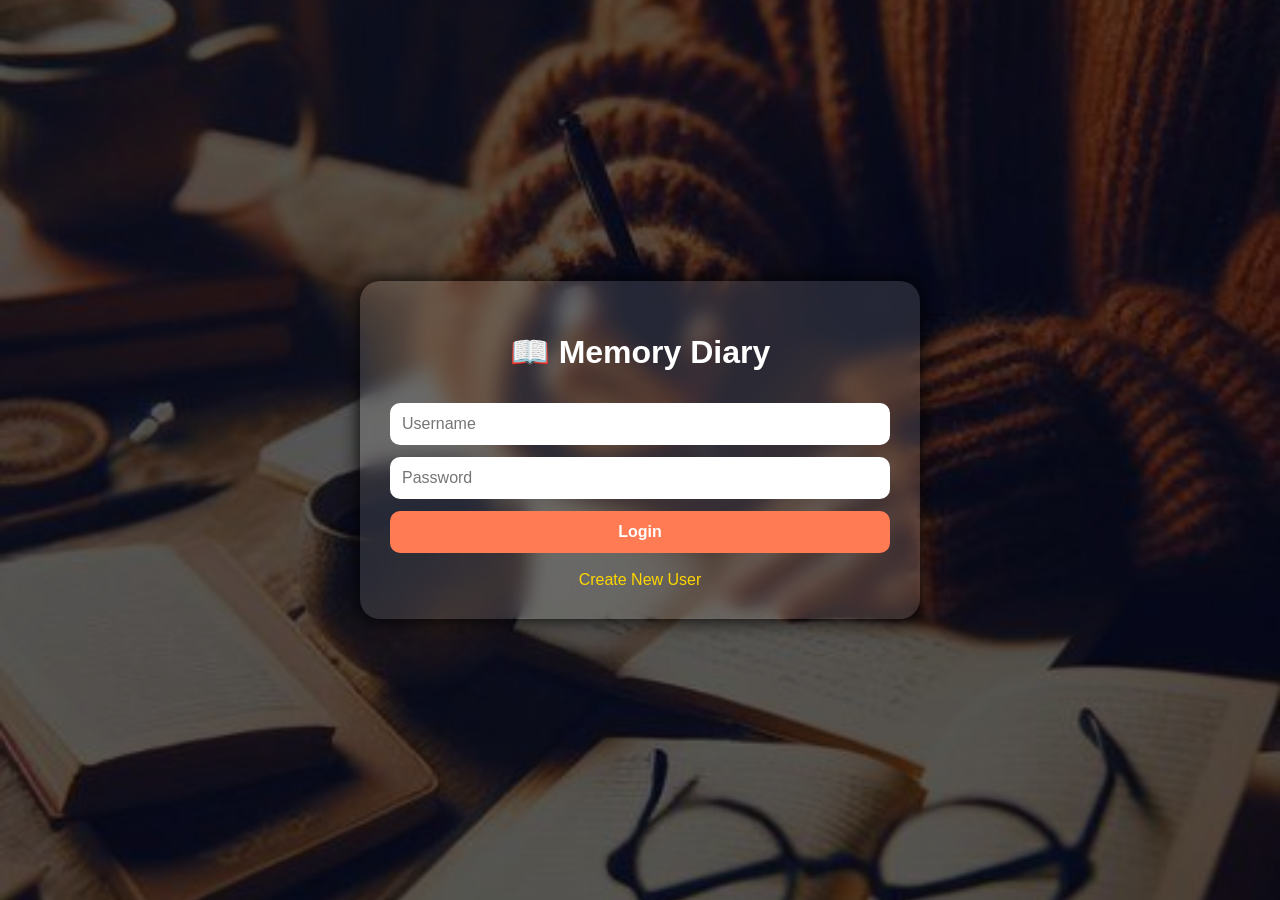
==== index.html @ b6e3a00a "Initial Memory Diary Upload" ====
<!DOCTYPE html>
<html>

<head>

    <title>Memory Diary Login</title>

    <link rel="stylesheet" href="style.css">

</head>

<body>

    <div class="overlay">

        <div class="container">

            <h1>📖 Memory Diary</h1>

            <input
                type="text"
                id="loginUsername"
                placeholder="Username"
            >

            <input
                type="password"
                id="loginPassword"
                placeholder="Password"
            >

            <button onclick="login()">
                Login
            </button>

            <br><br>

            <a href="signup.html">
                Create New User
            </a>

        </div>

    </div>

    <script src="script.js"></script>

</body>

</html>
---- style.css ----
body{
    margin:0;
    padding:0;
    font-family:Arial;
    background-image:url('background.jpg');
    background-size:cover;
    background-position:center;
    min-height:100vh;
}

.overlay{
    width:100%;
    min-height:100vh;
    background:rgba(0,0,0,0.6);

    display:flex;
    justify-content:center;
    align-items:center;

    padding:20px;
    box-sizing:border-box;
}

.container{
    width:100%;
    max-width:500px;

    background:rgba(255,255,255,0.12);

    backdrop-filter:blur(10px);

    padding:30px;

    border-radius:20px;

    color:white;

    box-shadow:0px 0px 20px black;

    text-align:center;
}

h1{
    margin-bottom:20px;
}

input,
textarea,
button{
    width:100%;

    padding:12px;

    margin-top:12px;

    border:none;

    border-radius:10px;

    box-sizing:border-box;

    font-size:16px;
}

textarea{
    height:300px;
    resize:vertical;
}

button{
    background:#ff7b54;
    color:white;
    cursor:pointer;
    transition:0.3s;
    font-weight:bold;
}

button:hover{
    background:#ff5722;
}

.memoryCard{
    margin-top:15px;
}

.dateButton{
    width:100%;
    padding:15px;
    border:none;
    border-radius:12px;
    background:rgba(255,255,255,0.2);
    color:white;
    font-size:18px;
    cursor:pointer;
}

.dateButton:hover{
    background:rgba(255,255,255,0.35);
}

a{
    color:gold;
    text-decoration:none;
}
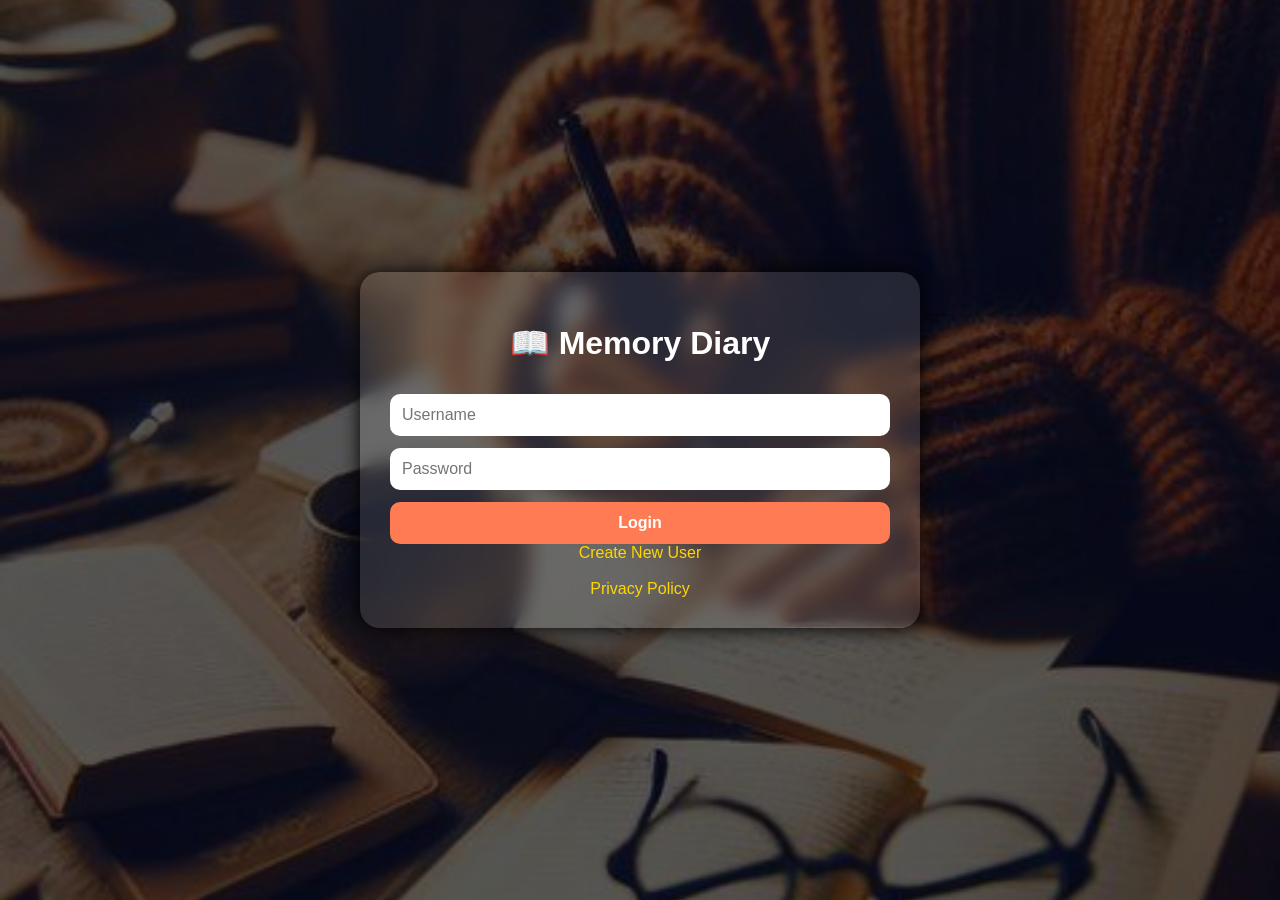
==== commit f85943cc: "Add files via upload" ====
--- a/index.html
+++ b/index.html
@@ -2,11 +2,9 @@
 <html>
 
 <head>
-
-    <title>Memory Diary Login</title>
+    <title>Login</title>
 
     <link rel="stylesheet" href="style.css">
-
 </head>
 
 <body>
@@ -20,23 +18,27 @@
             <input
                 type="text"
                 id="loginUsername"
-                placeholder="Username"
-            >
+                placeholder="Username">
 
             <input
                 type="password"
                 id="loginPassword"
-                placeholder="Password"
-            >
+                placeholder="Password">
 
             <button onclick="login()">
                 Login
             </button>
 
-            <br><br>
+            <br>
 
             <a href="signup.html">
                 Create New User
+            </a>
+
+            <br><br>
+
+            <a href="privacy.html">
+                Privacy Policy
             </a>
 
         </div>
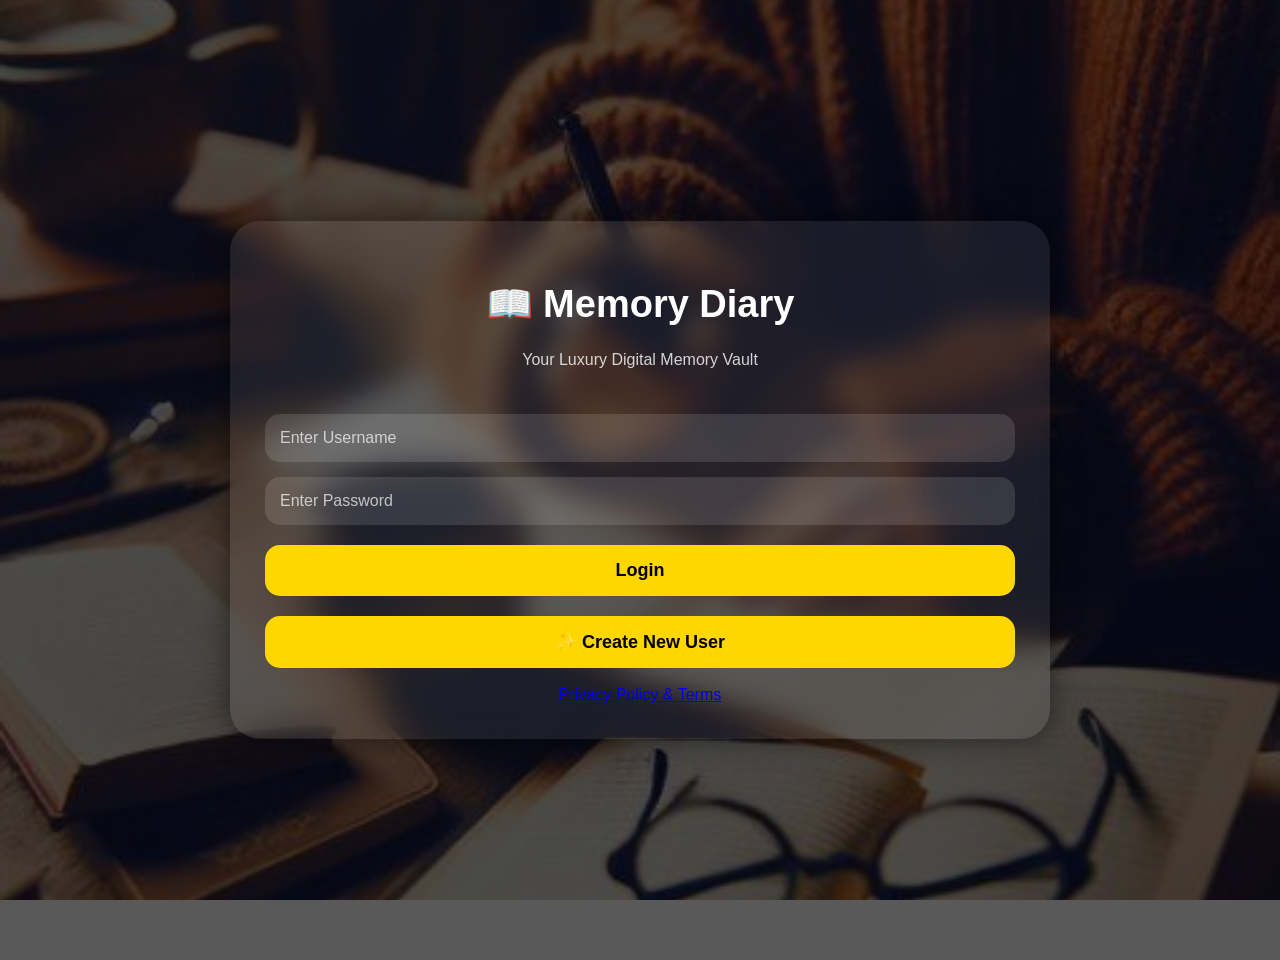
==== commit 8cfd3a0c: "Add files via upload" ====
--- a/index.html
+++ b/index.html
@@ -2,50 +2,74 @@
 <html>
 
 <head>
-    <title>Login</title>
+
+    <title>Memory Diary</title>
 
     <link rel="stylesheet" href="style.css">
+
+    <meta charset="UTF-8">
+
+    <meta name="viewport" content="width=device-width, initial-scale=1.0">
+
 </head>
 
 <body>
 
-    <div class="overlay">
+<div class="overlay">
 
-        <div class="container">
+<div class="container">
 
-            <h1>📖 Memory Diary</h1>
+    <h1>
+        📖 Memory Diary
+    </h1>
 
-            <input
-                type="text"
-                id="loginUsername"
-                placeholder="Username">
+    <p class="subtitle">
 
-            <input
-                type="password"
-                id="loginPassword"
-                placeholder="Password">
+        Your Luxury Digital Memory Vault
 
-            <button onclick="login()">
-                Login
-            </button>
+    </p>
 
-            <br>
+    <input
+        type="text"
+        id="loginUsername"
+        placeholder="Enter Username"
+    >
 
-            <a href="signup.html">
-                Create New User
-            </a>
+    <input
+        type="password"
+        id="loginPassword"
+        placeholder="Enter Password"
+    >
 
-            <br><br>
+    <button onclick="login()">
 
-            <a href="privacy.html">
-                Privacy Policy
-            </a>
+        Login
 
-        </div>
+    </button>
 
-    </div>
+    <button onclick="location.href='signup.html'">
 
-    <script src="script.js"></script>
+        ✨ Create New User
+
+    </button>
+
+    <br><br>
+
+    <center>
+
+        <a href="privacy.html">
+
+            Privacy Policy & Terms
+
+        </a>
+
+    </center>
+
+</div>
+
+</div>
+
+<script src="script.js"></script>
 
 </body>
 
--- a/style.css
+++ b/style.css
@@ -1,104 +1,476 @@
 body{
-    margin:0;
-    padding:0;
-    font-family:Arial;
-    background-image:url('background.jpg');
-    background-size:cover;
-    background-position:center;
-    min-height:100vh;
-}
+
+    margin: 0;
+
+    padding: 0;
+
+    font-family: Arial, sans-serif;
+
+    background-image: url("memory_diary_background.jpg");
+
+    background-size: cover;
+
+    background-position: center;
+
+    background-attachment: fixed;
+
+    color: white;
+
+}
+
+
+
+
 
 .overlay{
-    width:100%;
-    min-height:100vh;
-    background:rgba(0,0,0,0.6);
-
-    display:flex;
-    justify-content:center;
-    align-items:center;
-
-    padding:20px;
-    box-sizing:border-box;
-}
+
+    min-height: 100vh;
+
+    background: rgba(0,0,0,0.65);
+
+    display: flex;
+
+    justify-content: center;
+
+    align-items: center;
+
+    padding: 30px;
+
+}
+
+
+
+
 
 .container{
-    width:100%;
-    max-width:500px;
-
-    background:rgba(255,255,255,0.12);
-
-    backdrop-filter:blur(10px);
-
-    padding:30px;
-
-    border-radius:20px;
-
-    color:white;
-
-    box-shadow:0px 0px 20px black;
-
-    text-align:center;
-}
+
+    width: 100%;
+
+    max-width: 750px;
+
+    background: rgba(255,255,255,0.08);
+
+    backdrop-filter: blur(14px);
+
+    border-radius: 30px;
+
+    padding: 35px;
+
+    box-shadow: 0 0 30px rgba(0,0,0,0.5);
+
+    text-align: center;
+
+}
+
+
+
+
 
 h1{
-    margin-bottom:20px;
-}
+
+    margin-bottom: 25px;
+
+    font-size: 38px;
+
+}
+
+
+
+
+
+.sectionTitle{
+
+    text-align: left;
+
+    margin-top: 40px;
+
+    margin-bottom: 15px;
+
+    font-size: 24px;
+
+}
+
+
+
+
+
+.subtitle{
+
+    opacity: 0.8;
+
+    margin-bottom: 30px;
+
+}
+
+
+
+
 
 input,
 textarea,
+select{
+
+    width: 100%;
+
+    padding: 15px;
+
+    margin-top: 15px;
+
+    border: none;
+
+    border-radius: 15px;
+
+    background: rgba(255,255,255,0.12);
+
+    color: white;
+
+    font-size: 16px;
+
+    box-sizing: border-box;
+
+}
+
+
+
+
+
+textarea{
+
+    min-height: 220px;
+
+    resize: vertical;
+
+}
+
+
+
+
+
+input::placeholder,
+textarea::placeholder{
+
+    color: rgba(255,255,255,0.7);
+
+}
+
+
+
+
+
 button{
-    width:100%;
-
-    padding:12px;
-
-    margin-top:12px;
-
-    border:none;
-
-    border-radius:10px;
-
-    box-sizing:border-box;
-
-    font-size:16px;
-}
-
-textarea{
-    height:300px;
-    resize:vertical;
-}
-
-button{
-    background:#ff7b54;
-    color:white;
-    cursor:pointer;
-    transition:0.3s;
-    font-weight:bold;
-}
+
+    width: 100%;
+
+    padding: 15px;
+
+    margin-top: 20px;
+
+    border: none;
+
+    border-radius: 15px;
+
+    background: gold;
+
+    color: black;
+
+    font-size: 18px;
+
+    font-weight: bold;
+
+    cursor: pointer;
+
+    transition: 0.3s;
+
+}
+
+
+
+
 
 button:hover{
-    background:#ff5722;
-}
+
+    transform: scale(1.03);
+
+}
+
+
+
+
 
 .memoryCard{
-    margin-top:15px;
-}
-
-.dateButton{
-    width:100%;
-    padding:15px;
-    border:none;
-    border-radius:12px;
-    background:rgba(255,255,255,0.2);
-    color:white;
-    font-size:18px;
-    cursor:pointer;
-}
-
-.dateButton:hover{
-    background:rgba(255,255,255,0.35);
-}
-
-a{
-    color:gold;
-    text-decoration:none;
+
+    background: rgba(255,255,255,0.08);
+
+    backdrop-filter: blur(10px);
+
+    border-radius: 20px;
+
+    padding: 20px;
+
+    margin-top: 20px;
+
+    text-align: left;
+
+    box-shadow: 0 0 20px rgba(0,0,0,0.4);
+
+}
+
+
+
+
+
+.memoryImage{
+
+    width: 100%;
+
+    height: 220px;
+
+    object-fit: cover;
+
+    border-radius: 15px;
+
+    margin-bottom: 15px;
+
+}
+
+
+
+
+
+.viewImage{
+
+    width: 100%;
+
+    max-height: 450px;
+
+    object-fit: cover;
+
+    border-radius: 20px;
+
+    margin-bottom: 20px;
+
+}
+
+
+
+
+
+.badge{
+
+    display: inline-block;
+
+    padding: 8px 14px;
+
+    border-radius: 30px;
+
+    background: gold;
+
+    color: black;
+
+    margin-top: 10px;
+
+    margin-right: 10px;
+
+    font-weight: bold;
+
+}
+
+
+
+
+
+.checkRow{
+
+    display: flex;
+
+    justify-content: space-between;
+
+    align-items: center;
+
+    margin-top: 15px;
+
+}
+
+
+
+
+
+.uploadLabel{
+
+    display: block;
+
+    margin-top: 20px;
+
+    margin-bottom: 10px;
+
+    font-size: 18px;
+
+    text-align: left;
+
+}
+
+
+
+
+
+#timelineContainer,
+#favoriteContainer,
+#lockedContainer{
+
+    margin-top: 20px;
+
+}
+
+
+
+
+
+input[type="date"]{
+
+    cursor: pointer;
+
+}
+
+
+
+
+
+.policyBox{
+
+    background: rgba(255,255,255,0.08);
+
+    padding: 20px;
+
+    border-radius: 18px;
+
+    margin-top: 20px;
+
+    text-align: left;
+
+}
+
+
+
+
+
+.policyBox ul{
+
+    padding-left: 20px;
+
+}
+
+
+
+
+
+.policyBox li{
+
+    margin-top: 10px;
+
+    line-height: 1.7;
+
+}
+
+
+
+
+
+.mailButton{
+
+    display: inline-block;
+
+    margin-top: 15px;
+
+    padding: 12px 20px;
+
+    border-radius: 15px;
+
+    background: gold;
+
+    color: black;
+
+    text-decoration: none;
+
+    font-weight: bold;
+
+}
+
+
+
+
+
+.streakBox{
+
+    background: rgba(255,215,0,0.15);
+
+    border: 2px solid gold;
+
+    border-radius: 20px;
+
+    padding: 15px;
+
+    margin-bottom: 25px;
+
+}
+
+
+
+
+
+.dailyReminder{
+
+    background: rgba(255,255,255,0.08);
+
+    border-radius: 18px;
+
+    padding: 15px;
+
+    margin-bottom: 20px;
+
+    font-size: 18px;
+
+}
+
+
+
+
+
+hr{
+
+    border: 1px solid rgba(255,255,255,0.2);
+
+    margin-top: 25px;
+
+    margin-bottom: 25px;
+
+}
+
+
+
+
+
+@media(max-width:768px){
+
+    .container{
+
+        padding: 20px;
+
+    }
+
+
+
+    h1{
+
+        font-size: 30px;
+
+    }
+
+
+
+    .sectionTitle{
+
+        font-size: 22px;
+
+    }
+
 }
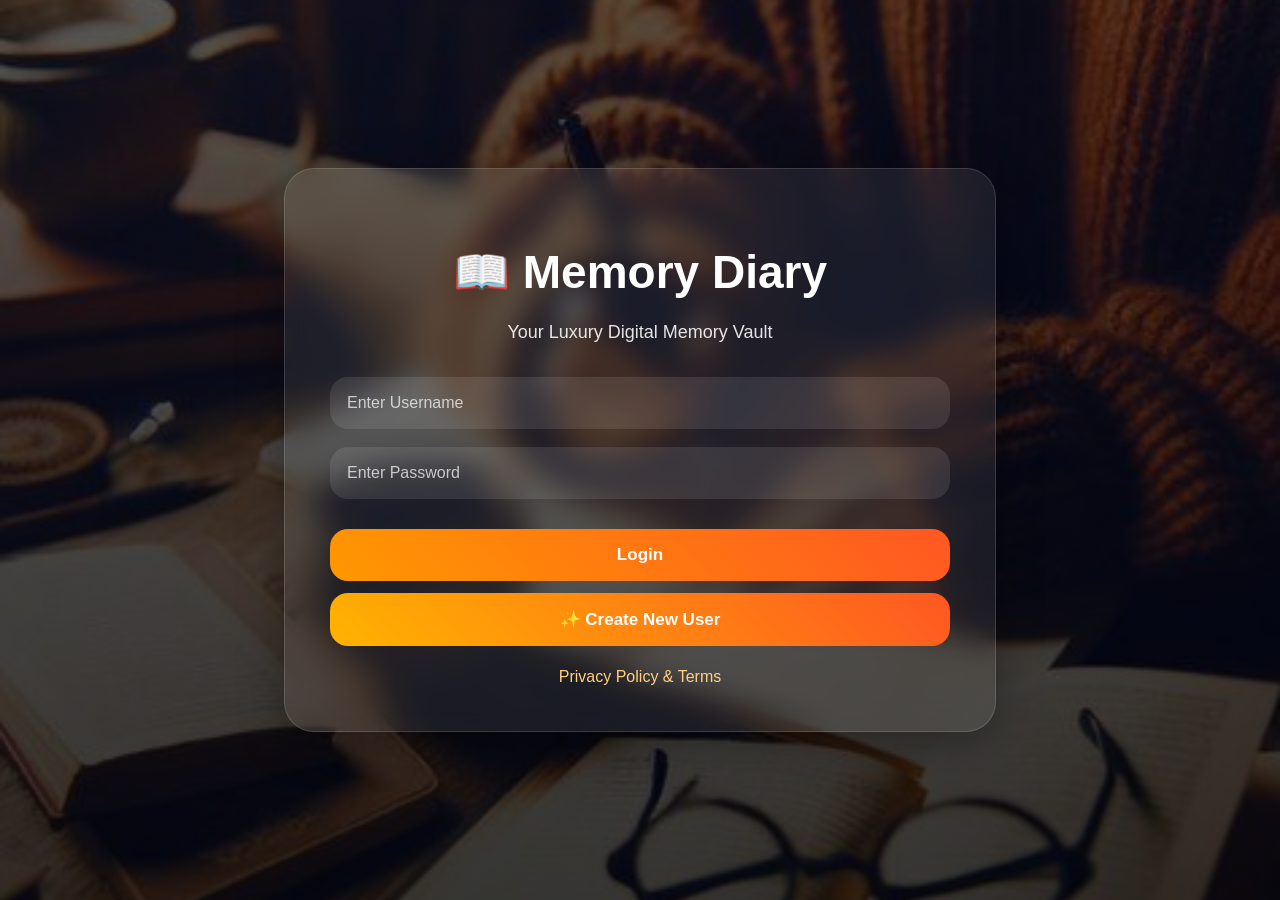
==== commit 83aabff7: "Add files via upload" ====
--- a/index.html
+++ b/index.html
@@ -1,75 +1,70 @@
 <!DOCTYPE html>
-<html>
+<html lang="en">
 
 <head>
+
+    <meta charset="UTF-8">
+
+    <meta name="viewport" content="width=device-width, initial-scale=1.0">
 
     <title>Memory Diary</title>
 
     <link rel="stylesheet" href="style.css">
 
-    <meta charset="UTF-8">
-
-    <meta name="viewport" content="width=device-width, initial-scale=1.0">
-
 </head>
 
 <body>
 
-<div class="overlay">
+    <!-- LOGIN PAGE -->
 
-<div class="container">
+    <div class="login-page">
 
-    <h1>
-        📖 Memory Diary
-    </h1>
+        <div class="login-box">
 
-    <p class="subtitle">
+            <h1>
+                📖 Memory Diary
+            </h1>
 
-        Your Luxury Digital Memory Vault
+            <p class="subtitle">
+                Your Luxury Digital Memory Vault
+            </p>
 
-    </p>
+            <input
+                type="text"
+                id="loginUsername"
+                placeholder="Enter Username"
+            >
 
-    <input
-        type="text"
-        id="loginUsername"
-        placeholder="Enter Username"
-    >
+            <input
+                type="password"
+                id="loginPassword"
+                placeholder="Enter Password"
+            >
 
-    <input
-        type="password"
-        id="loginPassword"
-        placeholder="Enter Password"
-    >
+            <button onclick="login()">
+                Login
+            </button>
 
-    <button onclick="login()">
+            <button
+                class="create-btn"
+                onclick="window.location.href='signup.html'"
+            >
+                ✨ Create New User
+            </button>
 
-        Login
+            <div class="login-link">
 
-    </button>
+                <a href="privacy.html">
+                    Privacy Policy & Terms
+                </a>
 
-    <button onclick="location.href='signup.html'">
+            </div>
 
-        ✨ Create New User
+        </div>
 
-    </button>
+    </div>
 
-    <br><br>
-
-    <center>
-
-        <a href="privacy.html">
-
-            Privacy Policy & Terms
-
-        </a>
-
-    </center>
-
-</div>
-
-</div>
-
-<script src="script.js"></script>
+    <script src="script.js"></script>
 
 </body>
 
--- a/style.css
+++ b/style.css
@@ -1,476 +1,880 @@
+/* =========================================
+   BODY
+========================================= */
+
 body{
 
-    margin: 0;
-
-    padding: 0;
-
-    font-family: Arial, sans-serif;
-
-    background-image: url("memory_diary_background.jpg");
-
-    background-size: cover;
-
-    background-position: center;
-
-    background-attachment: fixed;
-
-    color: white;
-
-}
-
-
-
-
+    margin:0;
+    padding:0;
+
+    font-family:Arial, sans-serif;
+
+    background:
+    linear-gradient(
+        rgba(0,0,0,0.60),
+        rgba(0,0,0,0.75)
+    ),
+    url("memory_diary_background.jpg");
+
+    background-size:cover;
+    background-position:center;
+    background-repeat:no-repeat;
+    background-attachment:fixed;
+
+    min-height:100vh;
+
+    color:white;
+
+    overflow-x:hidden;
+}
+
+
+/* =========================================
+   LOGIN PAGE
+========================================= */
+
+.login-page{
+
+    width:100%;
+    min-height:100vh;
+
+    display:flex;
+
+    justify-content:center;
+    align-items:center;
+
+    padding:20px;
+
+    box-sizing:border-box;
+}
+
+
+/* =========================================
+   LOGIN BOX
+========================================= */
+
+.login-box{
+
+    width:100%;
+    max-width:620px;
+
+    padding:45px;
+
+    border-radius:30px;
+
+    background:
+    rgba(255,255,255,0.08);
+
+    backdrop-filter:blur(14px);
+
+    border:
+    1px solid rgba(255,255,255,0.14);
+
+    box-shadow:
+    0 10px 45px rgba(0,0,0,0.35);
+
+    animation:fadeUp 0.7s ease;
+}
+
+
+/* =========================================
+   NAVBAR
+========================================= */
+
+.navbar{
+
+    position:fixed;
+
+    top:0;
+    left:0;
+
+    width:100%;
+
+    display:flex;
+
+    justify-content:space-between;
+    align-items:center;
+
+    padding:15px 25px;
+
+    box-sizing:border-box;
+
+    backdrop-filter:blur(12px);
+
+    background:
+    rgba(0,0,0,0.35);
+
+    border-bottom:
+    1px solid rgba(255,255,255,0.12);
+
+    z-index:999;
+}
+
+
+.nav-left{
+
+    display:flex;
+    align-items:center;
+
+    gap:15px;
+}
+
+
+.logo{
+
+    font-size:24px;
+
+    font-weight:bold;
+
+    letter-spacing:1px;
+}
+
+
+/* =========================================
+   OVERLAY
+========================================= */
 
 .overlay{
 
-    min-height: 100vh;
-
-    background: rgba(0,0,0,0.65);
-
-    display: flex;
-
-    justify-content: center;
-
-    align-items: center;
-
-    padding: 30px;
-
-}
-
-
-
-
+    width:100%;
+
+    min-height:100vh;
+
+    display:flex;
+
+    justify-content:center;
+    align-items:center;
+
+    padding:100px 20px 40px 20px;
+
+    box-sizing:border-box;
+}
+
+
+/* =========================================
+   MAIN CONTAINER
+========================================= */
 
 .container{
 
-    width: 100%;
-
-    max-width: 750px;
-
-    background: rgba(255,255,255,0.08);
-
-    backdrop-filter: blur(14px);
-
-    border-radius: 30px;
-
-    padding: 35px;
-
-    box-shadow: 0 0 30px rgba(0,0,0,0.5);
-
-    text-align: center;
-
-}
-
-
-
-
+    width:100%;
+
+    max-width:700px;
+
+    margin:auto;
+
+    padding:38px;
+
+    border-radius:28px;
+
+    background:
+    rgba(255,255,255,0.08);
+
+    backdrop-filter:blur(14px);
+
+    border:
+    1px solid rgba(255,255,255,0.14);
+
+    box-shadow:
+    0 10px 45px rgba(0,0,0,0.35);
+
+    animation:fadeUp 0.7s ease;
+}
+
+
+/* =========================================
+   HOME CONTAINER
+========================================= */
+
+.home-container{
+
+    margin-top:30px;
+}
+
+
+/* =========================================
+   HEADINGS
+========================================= */
 
 h1{
 
-    margin-bottom: 25px;
-
-    font-size: 38px;
-
-}
-
-
-
-
-
-.sectionTitle{
-
-    text-align: left;
-
-    margin-top: 40px;
-
-    margin-bottom: 15px;
-
-    font-size: 24px;
-
-}
-
-
-
+    text-align:center;
+
+    font-size:46px;
+
+    margin-bottom:12px;
+}
 
 
 .subtitle{
 
-    opacity: 0.8;
-
-    margin-bottom: 30px;
-
-}
-
-
-
-
+    text-align:center;
+
+    opacity:0.88;
+
+    line-height:1.7;
+
+    margin-bottom:30px;
+
+    font-size:18px;
+}
+
+
+/* =========================================
+   INPUTS
+========================================= */
 
 input,
 textarea,
 select{
 
-    width: 100%;
-
-    padding: 15px;
-
-    margin-top: 15px;
-
-    border: none;
-
-    border-radius: 15px;
-
-    background: rgba(255,255,255,0.12);
-
-    color: white;
-
-    font-size: 16px;
-
-    box-sizing: border-box;
-
-}
-
-
-
+    width:100%;
+
+    padding:17px;
+
+    margin-bottom:18px;
+
+    border:none;
+
+    border-radius:18px;
+
+    background:
+    rgba(255,255,255,0.10);
+
+    color:white;
+
+    font-size:16px;
+
+    outline:none;
+
+    box-sizing:border-box;
+
+    transition:0.3s;
+}
+
+
+input:focus,
+textarea:focus,
+select:focus{
+
+    transform:scale(1.02);
+
+    background:
+    rgba(255,255,255,0.16);
+}
 
 
 textarea{
 
-    min-height: 220px;
-
-    resize: vertical;
-
-}
-
-
-
+    min-height:180px;
+
+    resize:vertical;
+}
 
 
 input::placeholder,
 textarea::placeholder{
 
-    color: rgba(255,255,255,0.7);
-
-}
-
-
-
-
+    color:
+    rgba(255,255,255,0.72);
+}
+
+
+/* =========================================
+   BUTTONS
+========================================= */
 
 button{
 
-    width: 100%;
-
-    padding: 15px;
-
-    margin-top: 20px;
-
-    border: none;
-
-    border-radius: 15px;
-
-    background: gold;
-
-    color: black;
-
-    font-size: 18px;
-
-    font-weight: bold;
-
-    cursor: pointer;
-
-    transition: 0.3s;
-
-}
-
-
-
+    width:100%;
+
+    padding:16px;
+
+    border:none;
+
+    border-radius:18px;
+
+    background:
+    linear-gradient(
+        45deg,
+        #ff9800,
+        #ff5722
+    );
+
+    color:white;
+
+    font-size:17px;
+
+    font-weight:bold;
+
+    cursor:pointer;
+
+    transition:0.3s;
+
+    margin-top:12px;
+}
 
 
 button:hover{
 
-    transform: scale(1.03);
-
-}
-
-
-
-
+    transform:
+    translateY(-3px);
+
+    box-shadow:
+    0 8px 25px rgba(255,152,0,0.45);
+}
+
+
+/* =========================================
+   CREATE USER BUTTON
+========================================= */
+
+.create-btn{
+
+    background:
+    linear-gradient(
+        45deg,
+        #ffb300,
+        #ff5722
+    );
+}
+
+
+/* =========================================
+   BACK BUTTON
+========================================= */
+
+.backBtn{
+
+    width:auto;
+
+    padding:11px 22px;
+
+    margin:0;
+
+    border-radius:14px;
+
+    background:
+    rgba(255,255,255,0.12);
+
+    border:
+    1px solid rgba(255,255,255,0.15);
+
+    backdrop-filter:blur(8px);
+
+    font-size:15px;
+}
+
+
+.backBtn:hover{
+
+    background:
+    rgba(255,255,255,0.20);
+}
+
+
+/* =========================================
+   HOME BUTTONS
+========================================= */
+
+.homeButtons{
+
+    display:grid;
+
+    grid-template-columns:
+    repeat(auto-fit,minmax(220px,1fr));
+
+    gap:18px;
+
+    margin-top:28px;
+}
+
+
+.mainButton{
+
+    min-height:90px;
+
+    font-size:19px;
+}
+
+
+/* =========================================
+   STATS GRID
+========================================= */
+
+.statsGrid{
+
+    display:grid;
+
+    grid-template-columns:
+    repeat(auto-fit,minmax(160px,1fr));
+
+    gap:18px;
+
+    margin:32px 0;
+}
+
+
+.statCard{
+
+    background:
+    rgba(255,255,255,0.08);
+
+    padding:24px;
+
+    border-radius:22px;
+
+    text-align:center;
+
+    transition:0.3s;
+}
+
+
+.statCard:hover{
+
+    transform:
+    translateY(-5px);
+
+    background:
+    rgba(255,255,255,0.13);
+}
+
+
+.statCard h2{
+
+    margin:0;
+
+    font-size:38px;
+}
+
+
+/* =========================================
+   MEMORY CARD
+========================================= */
 
 .memoryCard{
 
-    background: rgba(255,255,255,0.08);
-
-    backdrop-filter: blur(10px);
-
-    border-radius: 20px;
-
-    padding: 20px;
-
-    margin-top: 20px;
-
-    text-align: left;
-
-    box-shadow: 0 0 20px rgba(0,0,0,0.4);
-
-}
-
-
-
+    background:
+    rgba(255,255,255,0.08);
+
+    border-radius:24px;
+
+    padding:25px;
+
+    margin-top:25px;
+
+    border:
+    1px solid rgba(255,255,255,0.12);
+
+    animation:fadeUp 0.5s ease;
+
+    transition:0.3s;
+}
+
+
+.memoryCard:hover{
+
+    transform:
+    translateY(-4px);
+
+    background:
+    rgba(255,255,255,0.12);
+}
 
 
 .memoryImage{
 
-    width: 100%;
-
-    height: 220px;
-
-    object-fit: cover;
-
-    border-radius: 15px;
-
-    margin-bottom: 15px;
-
-}
-
-
-
-
-
-.viewImage{
-
-    width: 100%;
-
-    max-height: 450px;
-
-    object-fit: cover;
-
-    border-radius: 20px;
-
-    margin-bottom: 20px;
-
-}
-
-
-
-
-
-.badge{
-
-    display: inline-block;
-
-    padding: 8px 14px;
-
-    border-radius: 30px;
-
-    background: gold;
-
-    color: black;
-
-    margin-top: 10px;
-
-    margin-right: 10px;
-
-    font-weight: bold;
-
-}
-
-
-
-
-
-.checkRow{
-
-    display: flex;
-
-    justify-content: space-between;
-
-    align-items: center;
-
-    margin-top: 15px;
-
-}
-
-
-
-
-
-.uploadLabel{
-
-    display: block;
-
-    margin-top: 20px;
-
-    margin-bottom: 10px;
-
-    font-size: 18px;
-
-    text-align: left;
-
-}
-
-
-
-
-
-#timelineContainer,
-#favoriteContainer,
-#lockedContainer{
-
-    margin-top: 20px;
-
-}
-
-
-
-
-
-input[type="date"]{
-
-    cursor: pointer;
-
-}
-
-
-
-
-
-.policyBox{
-
-    background: rgba(255,255,255,0.08);
-
-    padding: 20px;
-
-    border-radius: 18px;
-
-    margin-top: 20px;
-
-    text-align: left;
-
-}
-
-
-
-
-
-.policyBox ul{
-
-    padding-left: 20px;
-
-}
-
-
-
-
-
-.policyBox li{
-
-    margin-top: 10px;
-
-    line-height: 1.7;
-
-}
-
-
-
-
-
-.mailButton{
-
-    display: inline-block;
-
-    margin-top: 15px;
-
-    padding: 12px 20px;
-
-    border-radius: 15px;
-
-    background: gold;
-
-    color: black;
-
-    text-decoration: none;
-
-    font-weight: bold;
-
-}
-
-
-
-
-
-.streakBox{
-
-    background: rgba(255,215,0,0.15);
-
-    border: 2px solid gold;
-
-    border-radius: 20px;
-
-    padding: 15px;
-
-    margin-bottom: 25px;
-
-}
-
-
-
-
-
-.dailyReminder{
-
-    background: rgba(255,255,255,0.08);
-
-    border-radius: 18px;
-
-    padding: 15px;
-
-    margin-bottom: 20px;
-
-    font-size: 18px;
-
-}
-
-
-
-
-
-hr{
-
-    border: 1px solid rgba(255,255,255,0.2);
-
-    margin-top: 25px;
-
-    margin-bottom: 25px;
-
-}
-
-
-
-
+    width:100%;
+
+    max-height:420px;
+
+    object-fit:cover;
+
+    border-radius:20px;
+
+    margin-bottom:20px;
+}
+
+
+/* =========================================
+   FAVORITE TAG
+========================================= */
+
+.favoriteTag{
+
+    display:inline-block;
+
+    padding:8px 14px;
+
+    border-radius:12px;
+
+    background:
+    rgba(255,193,7,0.20);
+
+    margin-top:10px;
+
+    margin-right:10px;
+
+    font-size:14px;
+}
+
+
+/* =========================================
+   SEARCH BOX
+========================================= */
+
+.searchBox{
+
+    margin-bottom:18px;
+}
+
+
+/* =========================================
+   QUOTE BOX
+========================================= */
+
+.quoteBox{
+
+    margin-top:35px;
+
+    padding:22px;
+
+    border-radius:20px;
+
+    background:
+    rgba(255,255,255,0.08);
+
+    text-align:center;
+
+    line-height:1.8;
+
+    font-size:18px;
+
+    opacity:0.92;
+}
+
+
+/* =========================================
+   LINKS
+========================================= */
+
+a{
+
+    color:#ffd180;
+
+    text-decoration:none;
+}
+
+
+a:hover{
+
+    text-decoration:underline;
+}
+
+
+.login-link{
+
+    text-align:center;
+
+    margin-top:22px;
+}
+
+
+/* =========================================
+   TOAST
+========================================= */
+
+.toast{
+
+    position:fixed;
+
+    bottom:30px;
+    right:30px;
+
+    background:
+    rgba(0,0,0,0.82);
+
+    padding:16px 24px;
+
+    border-radius:14px;
+
+    color:white;
+
+    z-index:9999;
+
+    animation:fadeUp 0.4s ease;
+}
+
+
+/* =========================================
+   PRIVACY PAGE
+========================================= */
+
+.privacyContainer{
+
+    width:100%;
+
+    max-width:900px;
+
+    display:flex;
+
+    flex-direction:column;
+
+    gap:28px;
+
+    animation:fadeUp 0.7s ease;
+}
+
+
+.privacyHero{
+
+    padding:45px;
+
+    border-radius:30px;
+
+    text-align:center;
+
+    background:
+    linear-gradient(
+        135deg,
+        rgba(255,152,0,0.18),
+        rgba(255,87,34,0.12)
+    );
+
+    backdrop-filter:blur(14px);
+
+    border:
+    1px solid rgba(255,255,255,0.12);
+
+    box-shadow:
+    0 10px 45px rgba(0,0,0,0.35);
+}
+
+
+.privacyHero h1{
+
+    font-size:46px;
+
+    margin-bottom:18px;
+}
+
+
+.privacyHero p{
+
+    font-size:18px;
+
+    line-height:1.8;
+
+    opacity:0.92;
+}
+
+
+.privacyCard{
+
+    padding:35px;
+
+    border-radius:26px;
+
+    background:
+    rgba(255,255,255,0.08);
+
+    backdrop-filter:blur(14px);
+
+    border:
+    1px solid rgba(255,255,255,0.12);
+
+    box-shadow:
+    0 8px 35px rgba(0,0,0,0.28);
+
+    transition:0.35s;
+}
+
+
+.privacyCard:hover{
+
+    transform:
+    translateY(-6px);
+
+    background:
+    rgba(255,255,255,0.12);
+}
+
+
+.privacyCard h2{
+
+    margin-top:0;
+
+    font-size:30px;
+
+    margin-bottom:18px;
+}
+
+
+.privacyCard p,
+.privacyCard li{
+
+    line-height:1.9;
+
+    font-size:17px;
+
+    opacity:0.95;
+}
+
+
+.warningCard{
+
+    border:
+    1px solid rgba(255,193,7,0.35);
+
+    background:
+    rgba(255,193,7,0.08);
+}
+
+
+/* =========================================
+   CREATOR CARD
+========================================= */
+
+.creatorCard{
+
+    padding:40px;
+
+    border-radius:30px;
+
+    text-align:center;
+
+    background:
+    linear-gradient(
+        135deg,
+        rgba(255,215,0,0.18),
+        rgba(255,87,34,0.14)
+    );
+
+    border:
+    1px solid rgba(255,255,255,0.14);
+
+    box-shadow:
+    0 10px 45px rgba(0,0,0,0.35);
+
+    animation:fadeUp 0.7s ease;
+}
+
+
+.creatorCard h2{
+
+    font-size:40px;
+
+    margin-bottom:16px;
+
+    color:#ffd54f;
+}
+
+
+.creatorCard p{
+
+    font-size:18px;
+
+    line-height:1.8;
+}
+
+
+/* =========================================
+   EMAIL TEXT
+========================================= */
+
+.emailText{
+
+    font-size:22px;
+
+    font-weight:bold;
+
+    color:#ffd180;
+
+    word-break:break-word;
+}
+
+
+/* =========================================
+   ANIMATION
+========================================= */
+
+@keyframes fadeUp{
+
+    from{
+
+        opacity:0;
+
+        transform:
+        translateY(30px);
+    }
+
+    to{
+
+        opacity:1;
+
+        transform:
+        translateY(0);
+    }
+}
+
+
+/* =========================================
+   MOBILE RESPONSIVE
+========================================= */
 
 @media(max-width:768px){
 
-    .container{
-
-        padding: 20px;
-
-    }
-
-
+    .login-box,
+    .container,
+    .privacyHero,
+    .privacyCard,
+    .creatorCard{
+
+        padding:25px;
+    }
 
     h1{
 
-        font-size: 30px;
-
-    }
-
-
-
-    .sectionTitle{
-
-        font-size: 22px;
-
-    }
-
+        font-size:34px;
+    }
+
+    .privacyHero h1{
+
+        font-size:34px;
+    }
+
+    .privacyCard h2{
+
+        font-size:24px;
+    }
+
+    .creatorCard h2{
+
+        font-size:30px;
+    }
+
+    .logo{
+
+        font-size:18px;
+    }
+
+    .mainButton{
+
+        min-height:75px;
+    }
+
+    .navbar{
+
+        padding:12px 15px;
+    }
+
+    .backBtn{
+
+        padding:10px 16px;
+    }
+
+    .emailText{
+
+        font-size:18px;
+    }
 }
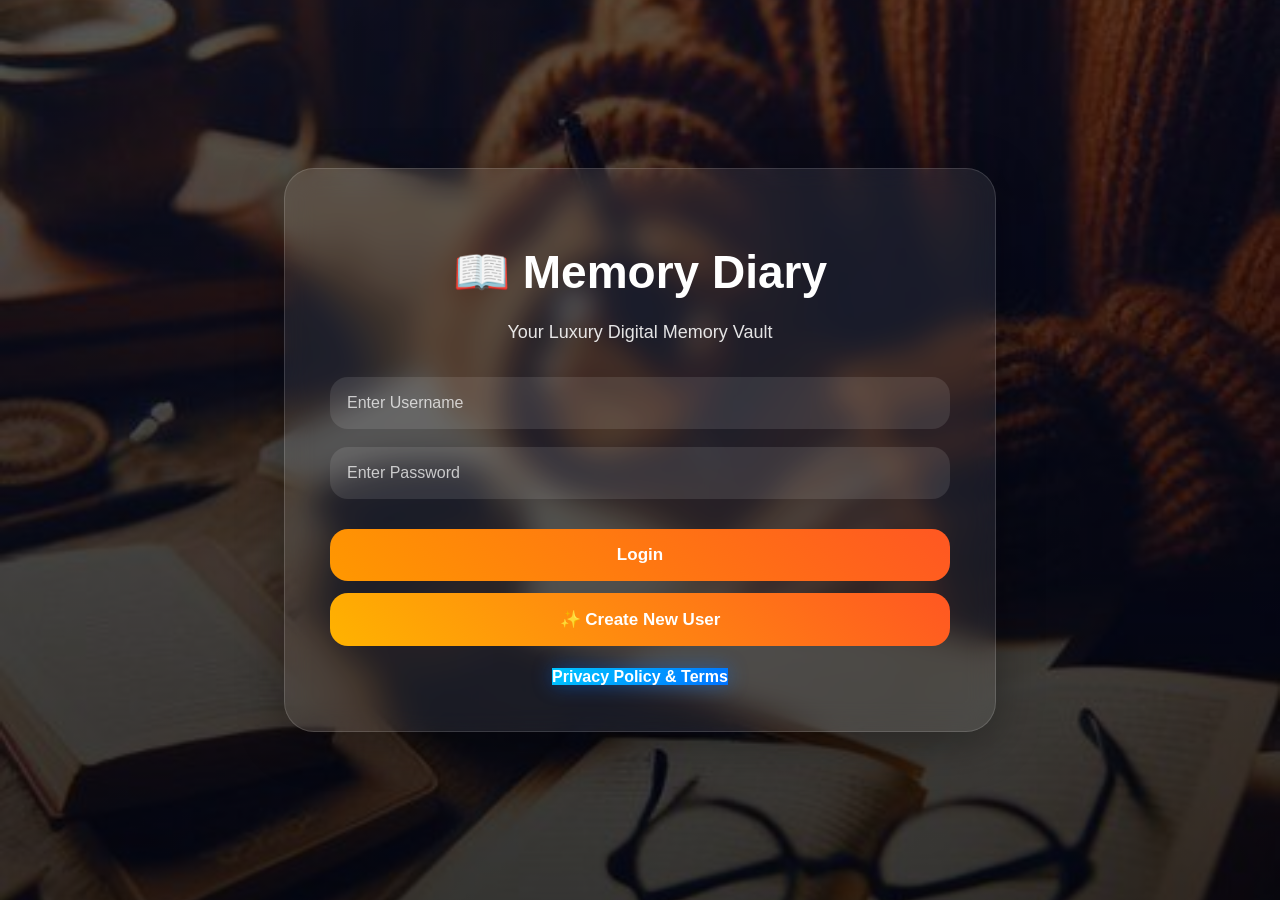
==== commit 0eddbeb6: "Add files via upload" ====
--- a/index.html
+++ b/index.html
@@ -54,7 +54,7 @@
 
             <div class="login-link">
 
-                <a href="privacy.html">
+                <a href="privacy.html" class="privacyBtn">
                     Privacy Policy & Terms
                 </a>
 
--- a/style.css
+++ b/style.css
@@ -877,4 +877,569 @@
 
         font-size:18px;
     }
+}
+/* =========================================
+   FINAL MOBILE-FIRST STABILIZATION
+========================================= */
+
+@media(max-width:768px){
+
+    body{
+
+        background-attachment:scroll;
+
+        overflow-x:hidden;
+    }
+
+
+    /* MAIN OVERLAY */
+
+    .overlay{
+
+        padding:
+        90px 12px 30px 12px;
+
+        align-items:flex-start;
+    }
+
+
+    /* MAIN CONTAINERS */
+
+    .container,
+    .login-box,
+    .privacyCard,
+    .privacyHero,
+    .creatorCard{
+
+        width:100%;
+
+        max-width:100%;
+
+        padding:20px;
+
+        border-radius:20px;
+
+        box-sizing:border-box;
+    }
+
+
+    /* HEADINGS */
+
+    h1{
+
+        font-size:28px;
+
+        line-height:1.3;
+    }
+
+    h2{
+
+        font-size:22px;
+    }
+
+
+    p,
+    li{
+
+        font-size:15px;
+
+        line-height:1.7;
+    }
+
+
+    /* INPUTS */
+
+    input,
+    textarea,
+    select,
+    button{
+
+        width:100%;
+
+        font-size:15px;
+
+        padding:14px;
+
+        box-sizing:border-box;
+    }
+
+
+    textarea{
+
+        min-height:170px;
+    }
+
+
+    /* NAVBAR */
+
+    .navbar{
+
+        flex-direction:column;
+
+        gap:10px;
+
+        padding:10px 12px;
+    }
+
+
+    .nav-left{
+
+        width:100%;
+
+        display:flex;
+
+        justify-content:space-between;
+
+        align-items:center;
+    }
+
+
+    .logo{
+
+        font-size:18px;
+    }
+
+
+    .backBtn{
+
+        padding:10px 16px;
+
+        font-size:14px;
+    }
+
+
+    /* HOME BUTTONS */
+
+    .homeButtons{
+
+        grid-template-columns:1fr;
+
+        gap:15px;
+    }
+
+
+    .mainButton{
+
+        min-height:75px;
+
+        font-size:17px;
+    }
+
+
+    /* STATS */
+
+    .statsGrid{
+
+        grid-template-columns:1fr;
+
+        gap:15px;
+    }
+
+
+    .statCard{
+
+        padding:20px;
+    }
+
+
+    .statCard h2{
+
+        font-size:32px;
+    }
+
+
+    /* MEMORY CARDS */
+
+    .memoryCard{
+
+        padding:18px;
+
+        border-radius:20px;
+    }
+
+
+    .memoryCard h2{
+
+        font-size:22px;
+    }
+
+
+    .memoryImage{
+
+        max-height:250px;
+
+        border-radius:16px;
+    }
+
+
+    /* QUOTES */
+
+    .quoteBox{
+
+        font-size:15px;
+
+        padding:18px;
+    }
+
+
+    /* EMAIL */
+
+    .emailText{
+
+        font-size:18px;
+    }
+
+
+    /* TOAST */
+
+    .toast{
+
+        right:12px;
+
+        left:12px;
+
+        bottom:20px;
+
+        text-align:center;
+    }
+}
+
+
+/* =========================================
+   SMALL PHONE FIX
+========================================= */
+
+@media(max-width:480px){
+
+    h1{
+
+        font-size:24px;
+    }
+
+    h2{
+
+        font-size:20px;
+    }
+
+    .logo{
+
+        font-size:16px;
+    }
+
+    .container,
+    .login-box{
+
+        padding:18px;
+    }
+
+    textarea{
+
+        min-height:150px;
+    }
+
+    .memoryCard{
+
+        padding:16px;
+    }
+}
+/* =========================================
+   SEARCH BOXES
+========================================= */
+
+.searchBox{
+
+    width:100%;
+
+    padding:16px;
+
+    margin-bottom:18px;
+
+    border:none;
+
+    outline:none;
+
+    border-radius:18px;
+
+    background:
+    rgba(255,255,255,0.15);
+
+    backdrop-filter:blur(10px);
+
+    color:white;
+
+    font-size:16px;
+
+    box-sizing:border-box;
+
+    border:
+    1px solid
+    rgba(255,255,255,0.2);
+
+    transition:0.3s;
+}
+
+
+.searchBox::placeholder{
+
+    color:
+    rgba(255,255,255,0.7);
+}
+
+
+.searchBox:focus{
+
+    transform:scale(1.02);
+
+    border:
+    1px solid
+    rgba(255,255,255,0.5);
+
+    background:
+    rgba(255,255,255,0.2);
+}
+
+
+/* =========================================
+   DATE PICKER ICON
+========================================= */
+
+input[type=\"date\"]
+
+    color:white;
+}
+
+
+/* =========================================
+   MEMORY CARD ANIMATION
+========================================= */
+
+.memoryCard{
+
+    animation:
+    fadeUp 0.5s ease;
+}
+
+
+@keyframes fadeUp{
+
+    from{
+
+        opacity:0;
+
+        transform:
+        translateY(20px);
+    }
+
+    to{
+
+        opacity:1;
+
+        transform:
+        translateY(0);
+    }
+}
+/* =========================================
+   DATE PICKER PREMIUM
+========================================= */
+
+.dateSearchWrapper{
+
+    position:relative;
+
+    width:100%;
+}
+
+
+.dateInput{
+
+    cursor:pointer;
+}
+
+
+/* CALENDAR ICON */
+
+.dateInput::-webkit-calendar-picker-indicator{
+
+    filter:invert(1);
+
+    cursor:pointer;
+
+    opacity:0.9;
+
+    transform:scale(1.3);
+}
+/* =========================================
+   SEARCH SECTION
+========================================= */
+
+.searchSection{
+
+    display:flex;
+
+    flex-direction:column;
+
+    gap:15px;
+
+    margin-bottom:25px;
+}
+
+
+/* DATE PICKER */
+
+.dateSearchWrapper{
+
+    width:100%;
+
+    position:relative;
+}
+
+
+.dateInput{
+
+    cursor:pointer;
+}
+
+
+/* CALENDAR ICON */
+
+.dateInput::-webkit-calendar-picker-indicator{
+
+    filter:invert(1);
+
+    opacity:1;
+
+    cursor:pointer;
+
+    transform:scale(1.2);
+}
+
+
+/* CLEAR BUTTON */
+
+.clearBtn{
+
+    width:100%;
+
+    padding:14px;
+
+    border:none;
+
+    border-radius:16px;
+
+    background:linear-gradient(
+        135deg,
+        #ff9800,
+        #ff5722
+    );
+
+    color:white;
+
+    font-size:16px;
+
+    font-weight:bold;
+
+    cursor:pointer;
+
+    transition:0.3s;
+}
+
+
+.clearBtn:hover{
+
+    transform:scale(1.02);
+}
+.dateSearchWrapper{
+
+    width:100%;
+
+    position:relative;
+}
+
+.dateInput{
+
+    cursor:pointer;
+}
+
+.dateInput::-webkit-calendar-picker-indicator{
+
+    filter:invert(1);
+
+    opacity:1;
+
+    cursor:pointer;
+
+    transform:scale(1.2);
+}
+/* =========================================
+   MEMORY BUTTONS
+========================================= */
+
+.memoryButtons{
+
+    display:flex;
+
+    gap:12px;
+
+    margin-top:20px;
+}
+
+
+.memoryButtons button{
+
+    flex:1;
+}
+/* =========================================
+   PRIVACY POLICY BUTTON
+========================================= */
+
+.privacyBtn{
+
+    background:
+    linear-gradient(
+        135deg,
+        #00c6ff,
+        #0072ff
+    ) !important;
+
+    color:white;
+
+    font-weight:bold;
+
+    box-shadow:
+    0 0 20px rgba(0,114,255,0.45);
+
+    animation:
+    privacyGlow 2s infinite;
+}
+
+
+.privacyBtn:hover{
+
+    transform:
+    scale(1.03);
+
+    box-shadow:
+    0 0 30px rgba(0,114,255,0.65);
+}
+
+
+@keyframes privacyGlow{
+
+    0%{
+
+        box-shadow:
+        0 0 10px rgba(0,114,255,0.35);
+    }
+
+    50%{
+
+        box-shadow:
+        0 0 25px rgba(0,114,255,0.75);
+    }
+
+    100%{
+
+        box-shadow:
+        0 0 10px rgba(0,114,255,0.35);
+    }
 }
